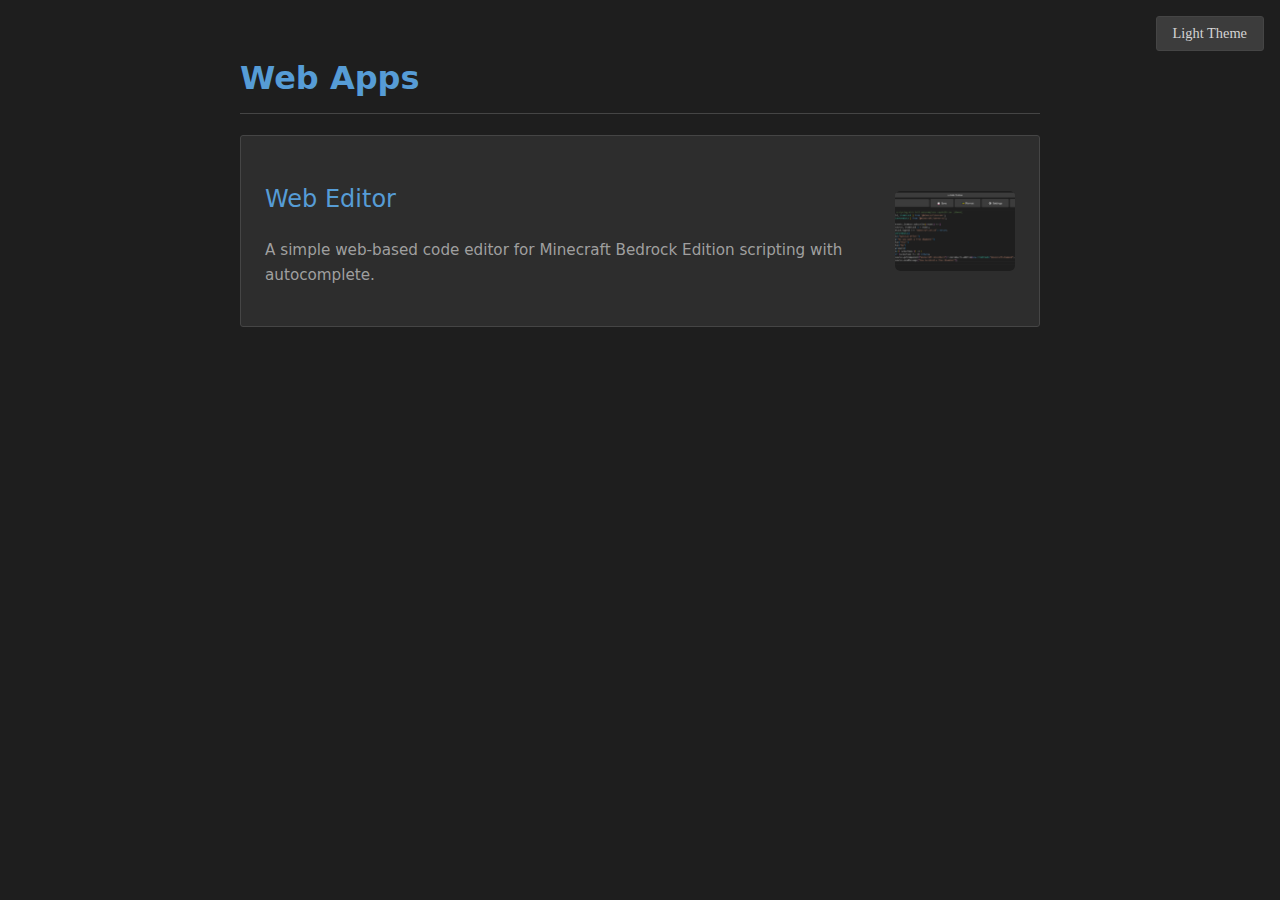
==== index.html @ 630b8fc3 "index page" ====
<!DOCTYPE html>
<html lang="en">
<head>
    <meta charset="UTF-8">
    <meta name="viewport" content="width=device-width, initial-scale=1.0">
    <title>Web Apps</title>
    <style>
        :root {
            /* Dark theme */
            --bg-color: #1e1e1e;
            --text-color: #d4d4d4;
            --button-bg: #3c3c3c;
            --button-border: #454545;
            --modal-bg: #2d2d2d;
            --accent-color: #569cd6;
            --border-color: #454545;
        }

        [data-theme="light"] {
            /* Light theme */
            --bg-color: #f3f3f3;
            --text-color: #333333;
            --button-bg: #e0e0e0;
            --button-border: #cccccc;
            --modal-bg: #ffffff;
            --accent-color: #007acc;
            --border-color: #e0e0e0;
        }

        body {
            background-color: var(--bg-color);
            color: var(--text-color);
            font-family: 'Segoe UI', system-ui, -apple-system, sans-serif;
            margin: 0;
            padding: 2rem;
            line-height: 1.6;
            transition: background-color 0.3s, color 0.3s;
        }

        .theme-toggle {
            position: fixed;
            top: 1rem;
            right: 1rem;
            background: var(--button-bg);
            color: var(--text-color);
            border: 1px solid var(--button-border);
            padding: 0.5rem 1rem;
            border-radius: 3px;
            cursor: pointer;
            font-family: 'Segoe UI';
            font-size: 0.9rem;
            transition: all 0.3s;
            z-index: 100;
        }

        .theme-toggle:hover {
            filter: brightness(1.2);
        }

        .container {
            max-width: 800px;
            margin: 0 auto;
        }

        h1 {
            color: var(--accent-color);
            border-bottom: 1px solid var(--border-color);
            padding-bottom: 0.5rem;
            font-weight: 600;
        }

        .project-card {
            background: var(--modal-bg);
            padding: 1.5rem;
            border-radius: 3px;
            margin: 1rem 0;
            transition: transform 0.2s;
            border: 1px solid var(--border-color);
            display: flex;
            justify-content: space-between;
            align-items: center;
            gap: 1.5rem;
        }

        .project-content {
            flex: 1;
        }

        .project-thumbnail {
            width: 120px;
            height: 80px;
            border-radius: 5px;
            object-fit: cover;
            cursor: pointer;
            transition: transform 0.2s;
            background-color: var(--button-bg);
            flex-shrink: 0;
        }

        .project-thumbnail:hover {
            transform: scale(1.03);
        }

        .project-card:hover {
            transform: translateX(3px);
        }

        a {
            color: var(--accent-color);
            text-decoration: none;
            font-weight: 500;
        }

        a:hover {
            text-decoration: underline;
        }

        .description {
            color: color-mix(in srgb, var(--text-color) 70%, transparent);
            margin-top: 0.5rem;
            font-size: 0.95rem;
        }

        .image-modal {
            display: none;
            position: fixed;
            top: 0;
            left: 0;
            width: 100%;
            height: 100%;
            background-color: rgba(0, 0, 0, 0.5);
            z-index: 1000;
            cursor: pointer;
        }

        .modal-content {
            position: absolute;
            top: 50%;
            left: 50%;
            transform: translate(-50%, -50%);
            max-width: 90%;
            max-height: 90%;
            border-radius: 5px;
            box-shadow: 0 0 20px rgba(0, 0, 0, 0.5);
            border: 1px solid var(--border-color);
        }

        @media (max-width: 600px) {
            .project-card {
                flex-direction: column;
                align-items: flex-start;
            }
            
            .project-thumbnail {
                width: 100%;
                height: 150px;
            }
        }
    </style>
</head>
<body>
    <button class="theme-toggle" onclick="toggleTheme()">
        <span class="theme-text">Light Theme</span>
    </button>

    <div id="imageModal" class="image-modal">
        <img class="modal-content" id="expandedImage" alt="Expanded view">
    </div>

    <div class="container">
        <h1>Web Apps</h1>
        
        <div class="project-card">
            <div class="project-content">
                <h2><a href="web-editor.html">Web Editor</a></h2>
                <p class="description">
                    A simple web-based code editor for Minecraft Bedrock Edition scripting with autocomplete.
                </p>
            </div>
            <img class="project-thumbnail" 
                 src="./content/pictures/web-editor/screenshot.png" 
                 alt="Web Editor preview">
        </div>

        <!-- Add more project cards using this template -->
        <!--
        <div class="project-card">
            <div class="project-content">
                <h2><a href="#">Another Project</a></h2>
                <p class="description">
                    Project description goes here.
                </p>
            </div>
            <img class="project-thumbnail" 
                 src="./content/pictures/another-project/screenshot.png" 
                 alt="Project preview">
        </div>
        -->
    </div>

    <script>
        // Image expansion functionality
        document.addEventListener('DOMContentLoaded', function() {
            const thumbnails = document.querySelectorAll('.project-thumbnail');
            const modal = document.getElementById('imageModal');
            const modalImg = document.getElementById('expandedImage');

            thumbnails.forEach(thumbnail => {
                thumbnail.addEventListener('click', function() {
                    modal.style.display = 'block';
                    modalImg.src = this.src;
                });
            });

            modal.addEventListener('click', () => modal.style.display = 'none');
            document.addEventListener('keydown', (e) => {
                if (e.key === 'Escape' && modal.style.display === 'block') {
                    modal.style.display = 'none';
                }
            });
        });

        // Theme toggle functionality
        function toggleTheme() {
            const body = document.body;
            const themeToggle = document.querySelector('.theme-toggle');
            const isLight = body.getAttribute('data-theme') === 'light';
            
            if (isLight) {
                body.removeAttribute('data-theme');
                themeToggle.querySelector('.theme-text').textContent = 'Light Theme';
                localStorage.setItem('theme', 'dark');
            } else {
                body.setAttribute('data-theme', 'light');
                themeToggle.querySelector('.theme-text').textContent = 'Dark Theme';
                localStorage.setItem('theme', 'light');
            }
        }

        // Initialize theme
        const savedTheme = localStorage.getItem('theme') || 'dark';
        if (savedTheme === 'light') {
            document.body.setAttribute('data-theme', 'light');
            document.querySelector('.theme-text').textContent = 'Dark Theme';
        }
    </script>
</body>
</html>
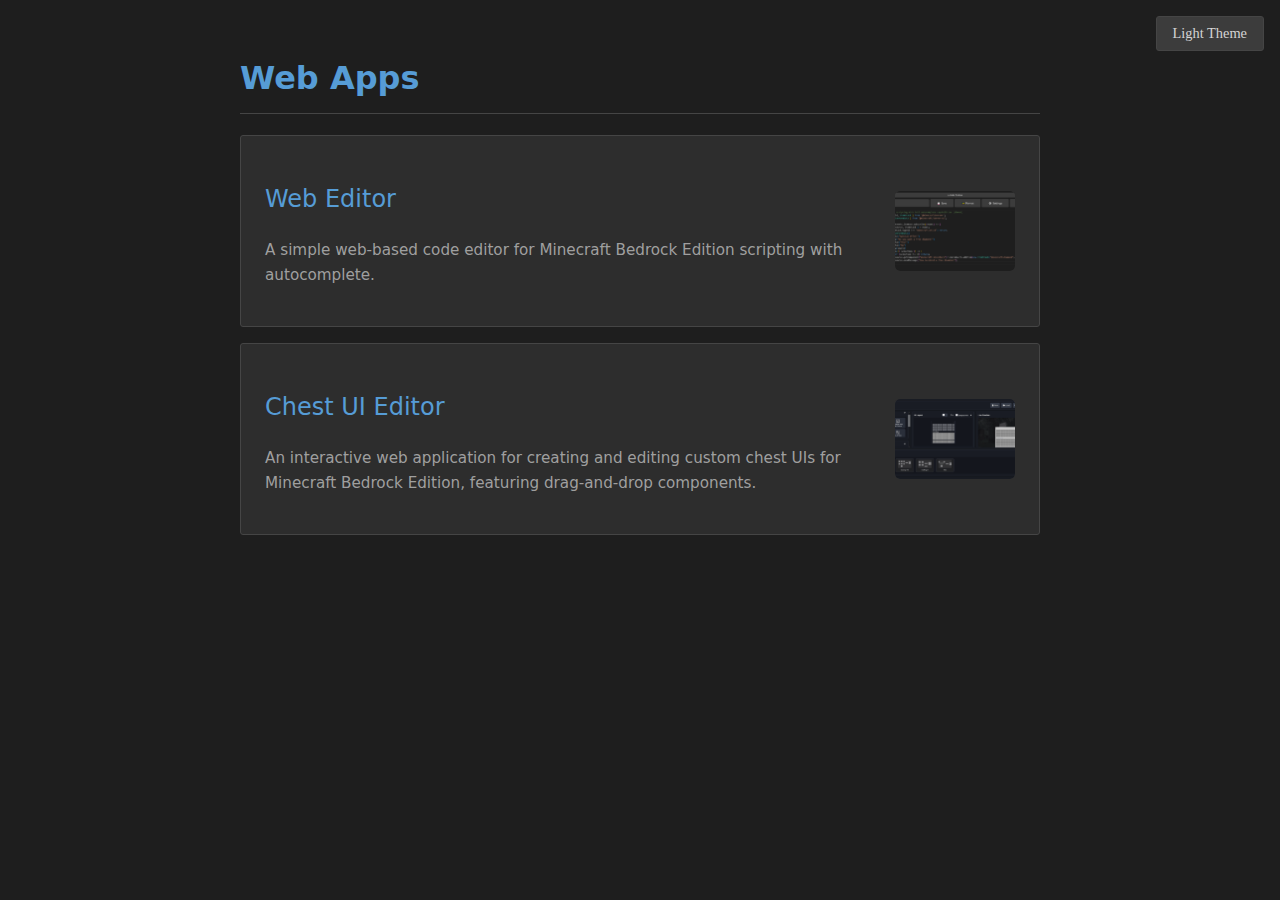
==== commit c8f6e56d: "chest-ui-editor init commit" ====
--- a/index.html
+++ b/index.html
@@ -1,8 +1,35 @@
 <!DOCTYPE html>
 <html lang="en">
 <head>
+    
+    <title>Web Apps.</title>
     <meta charset="UTF-8">
     <meta name="viewport" content="width=device-width, initial-scale=1.0">
+    <meta name="description" content="A collection of web app tools and utilities for Minecraft Bedrock Edition.">
+
+    <meta property="og:type" content="website">
+    <meta property="og:url" content="https://minato-mba.github.io/web-apps/">
+    <meta property="og:title" content="Web Apps Collection">
+    <meta property="og:description" content="A collection of web app tools and utilities for Minecraft Bedrock Edition.">
+    <meta property="og:image" content="https://minato-mba.github.io/web-apps/content/pictures/main/screenshot.png">
+    <meta property="og:image:width" content="1350">
+    <meta property="og:image:height" content="643">
+
+    <meta property="twitter:card" content="summary_large_image">
+    <meta property="twitter:url" content="https://minato-mba.github.io/web-apps/">
+    <meta property="twitter:title" content="Web Apps Collection">
+    <meta property="twitter:description" content="A collection of web app tools and utilities for Minecraft Bedrock Edition.">
+    <meta property="twitter:image" content="https://minato-mba.github.io/web-apps/content/pictures/main/screenshot.png">
+
+    <meta name="theme-color" content="#1e1e1e" media="(prefers-color-scheme: dark)">
+    <meta name="theme-color" content="#f3f3f3" media="(prefers-color-scheme: light)">
+
+    <meta name="apple-mobile-web-app-title" content="Web Apps">
+    <meta name="apple-mobile-web-app-capable" content="yes">
+
+    <meta name="msapplication-TileColor" content="#1e1e1e">
+
+    <link rel="icon" type="image/x-icon" href="content/pictures/main/main.png">
     <title>Web Apps</title>
     <style>
         :root {
@@ -182,6 +209,17 @@
                  alt="Web Editor preview">
         </div>
 
+        <div class="project-card">
+            <div class="project-content">
+                <h2><a href="chest-ui-editor/index.html">Chest UI Editor</a></h2>
+                <p class="description">
+                    An interactive web application for creating and editing custom chest UIs for Minecraft Bedrock Edition, featuring drag-and-drop components.
+                </p>
+            </div>
+            <img class="project-thumbnail" 
+                 src="chest-ui-editor/assets/images/preview.png" 
+                 alt="Chest UI Editor preview">
+        </div>
         <!-- Add more project cards using this template -->
         <!--
         <div class="project-card">
